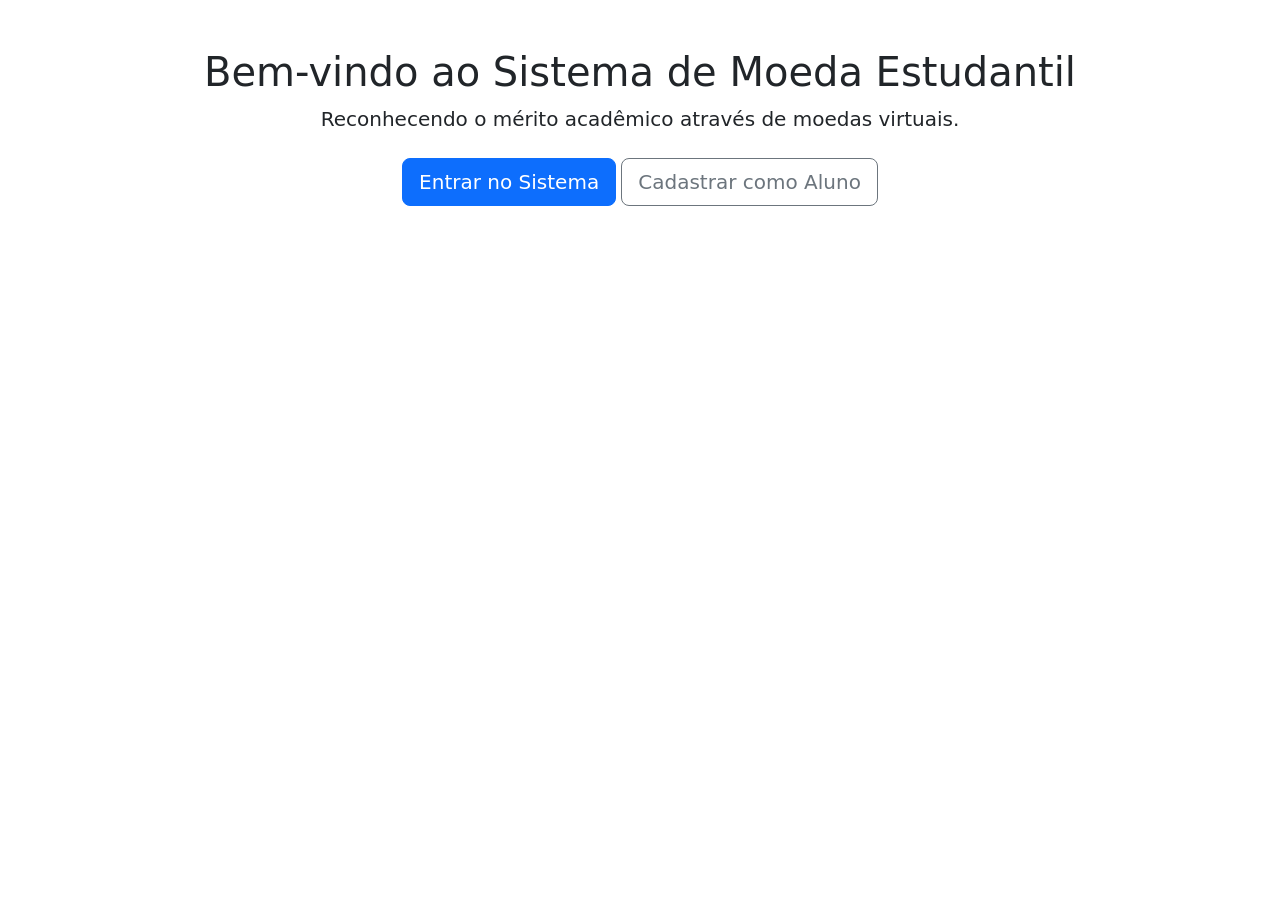
==== sistema/target/classes/templates/index.html @ ecb99097 "commit do back funcionando, e front embrionario" ====
<!DOCTYPE html>
<html xmlns:th="http://www.thymeleaf.org">
<head>
    <meta charset="UTF-8">
    <title>Sistema de Moeda Estudantil</title>
    <link href="https://cdn.jsdelivr.net/npm/bootstrap@5.3.0/dist/css/bootstrap.min.css" rel="stylesheet">
</head>
<body class="container mt-5">
    <div class="text-center">
        <h1>Bem-vindo ao Sistema de Moeda Estudantil</h1>
        <p class="lead">Reconhecendo o mérito acadêmico através de moedas virtuais.</p>
        <div class="mt-4">
            <a href="/login" class="btn btn-primary btn-lg">Entrar no Sistema</a>
            <a href="/cadastro/aluno" class="btn btn-outline-secondary btn-lg">Cadastrar como Aluno</a>
        </div>
    </div>
</body>
</html>
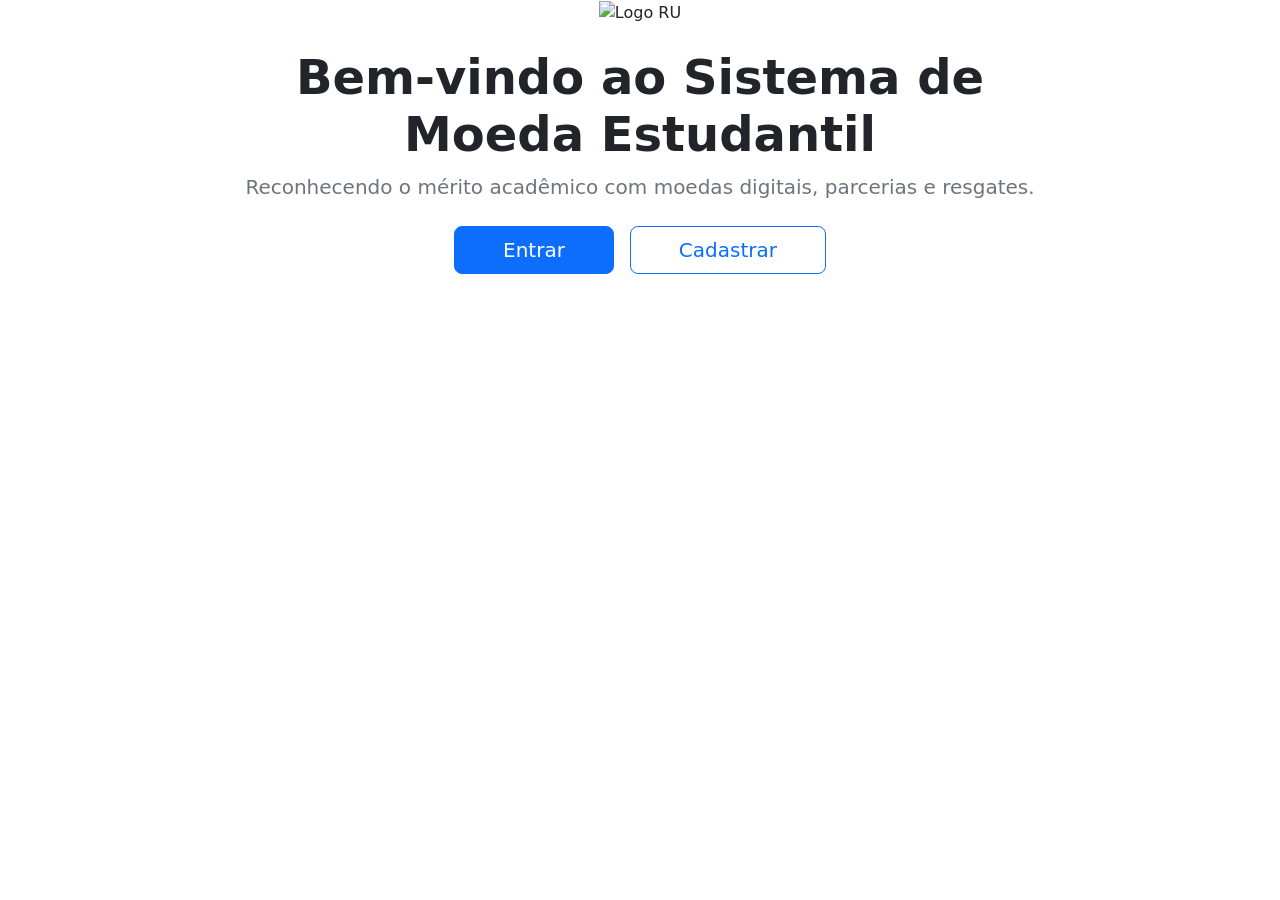
==== commit c3f13a9e: "commit do primeiro release da atividade" ====
--- a/sistema/target/classes/templates/index.html
+++ b/sistema/target/classes/templates/index.html
@@ -4,14 +4,21 @@
     <meta charset="UTF-8">
     <title>Sistema de Moeda Estudantil</title>
     <link href="https://cdn.jsdelivr.net/npm/bootstrap@5.3.0/dist/css/bootstrap.min.css" rel="stylesheet">
+    <link rel="stylesheet" th:href="@{/css/styles.css}">
 </head>
-<body class="container mt-5">
-    <div class="text-center">
-        <h1>Bem-vindo ao Sistema de Moeda Estudantil</h1>
-        <p class="lead">Reconhecendo o mérito acadêmico através de moedas virtuais.</p>
-        <div class="mt-4">
-            <a href="/login" class="btn btn-primary btn-lg">Entrar no Sistema</a>
-            <a href="/cadastro/aluno" class="btn btn-outline-secondary btn-lg">Cadastrar como Aluno</a>
+<body class="app-body">
+    <div th:insert="fragments/header :: siteHeader"></div>
+    <div class="container pb-5">
+        <div class="hero-card text-center mx-auto" style="max-width: 820px;">
+            <div class="mb-4">
+                <img src="/images/logo.svg" th:src="@{/images/logo.svg}" alt="Logo RU" class="hero-logo">
+            </div>
+            <h1 class="display-5 fw-bold">Bem-vindo ao Sistema de Moeda Estudantil</h1>
+            <p class="lead text-secondary">Reconhecendo o mérito acadêmico com moedas digitais, parcerias e resgates.</p>
+            <div class="d-flex flex-column flex-sm-row justify-content-center gap-3 mt-4">
+                <a href="/login" class="btn btn-primary btn-lg px-5">Entrar</a>
+                <a href="/cadastro/aluno" class="btn btn-outline-primary btn-lg px-5">Cadastrar</a>
+            </div>
         </div>
     </div>
 </body>
